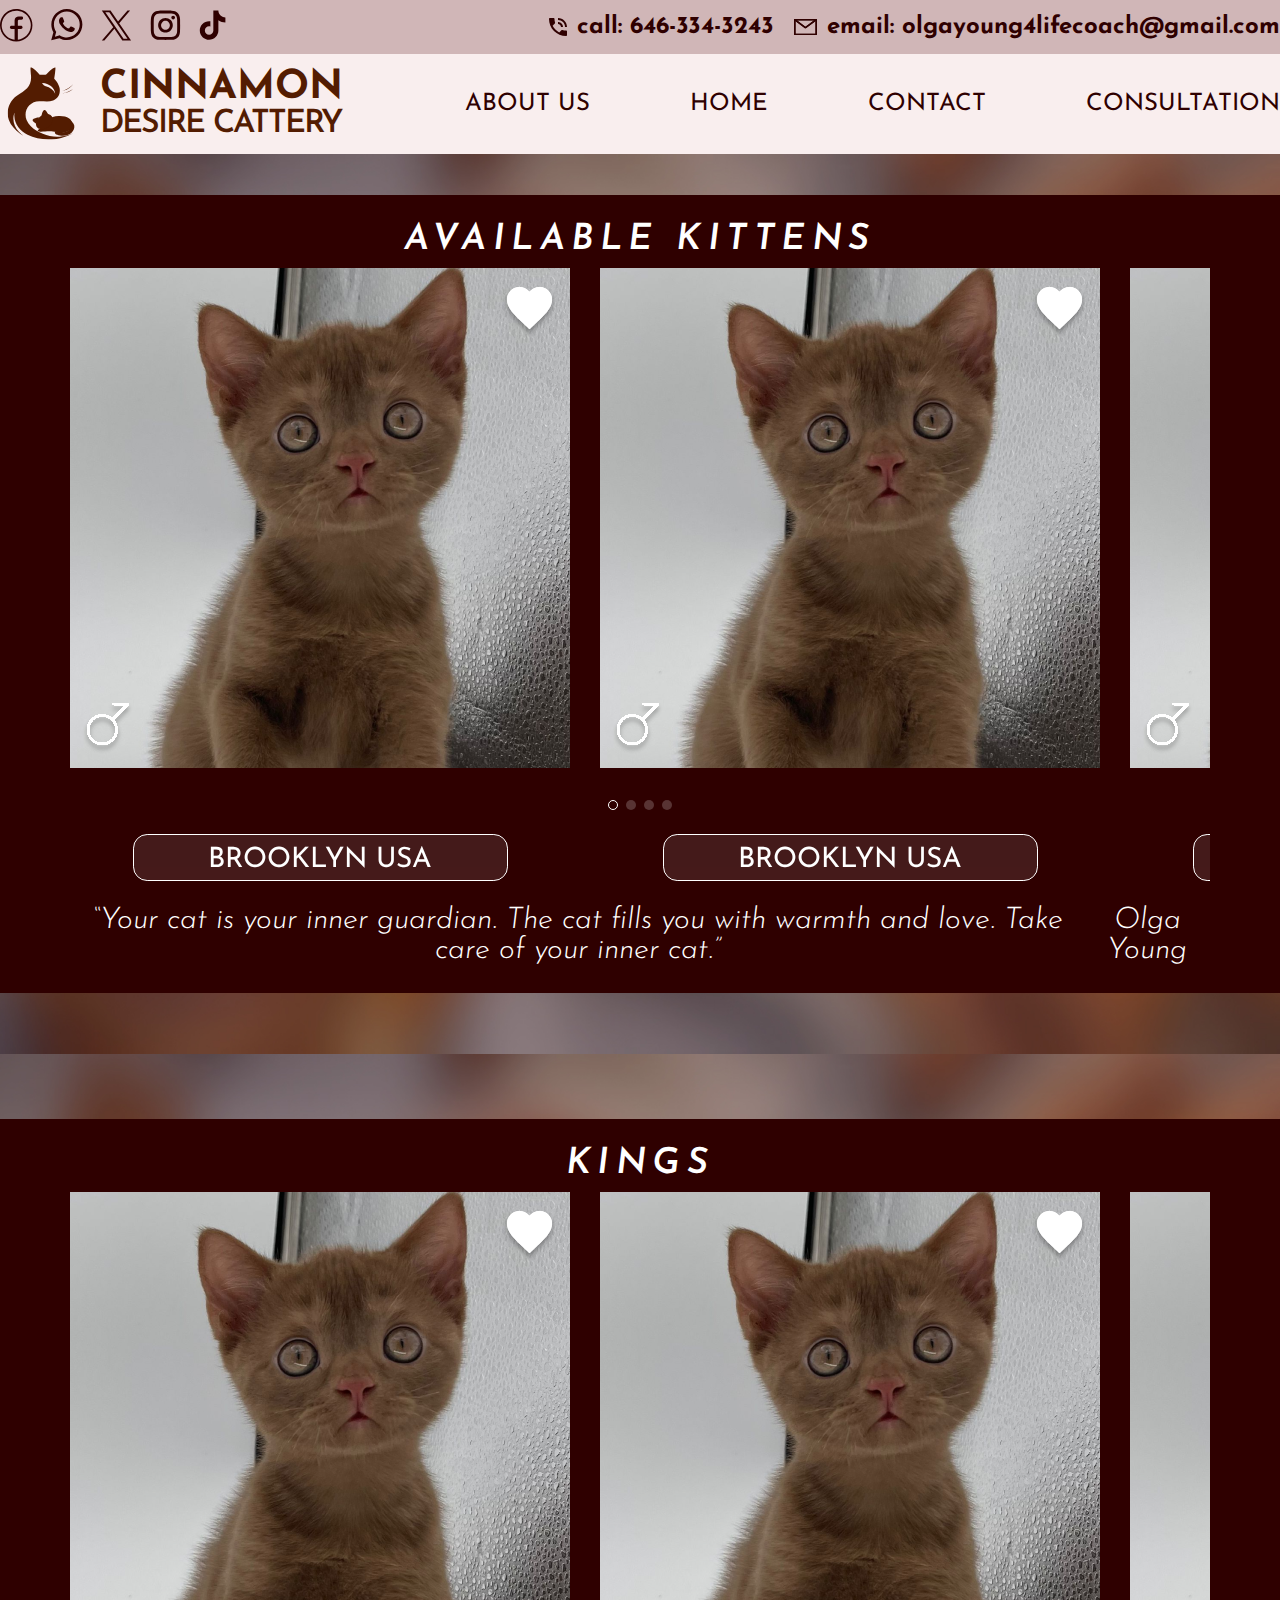
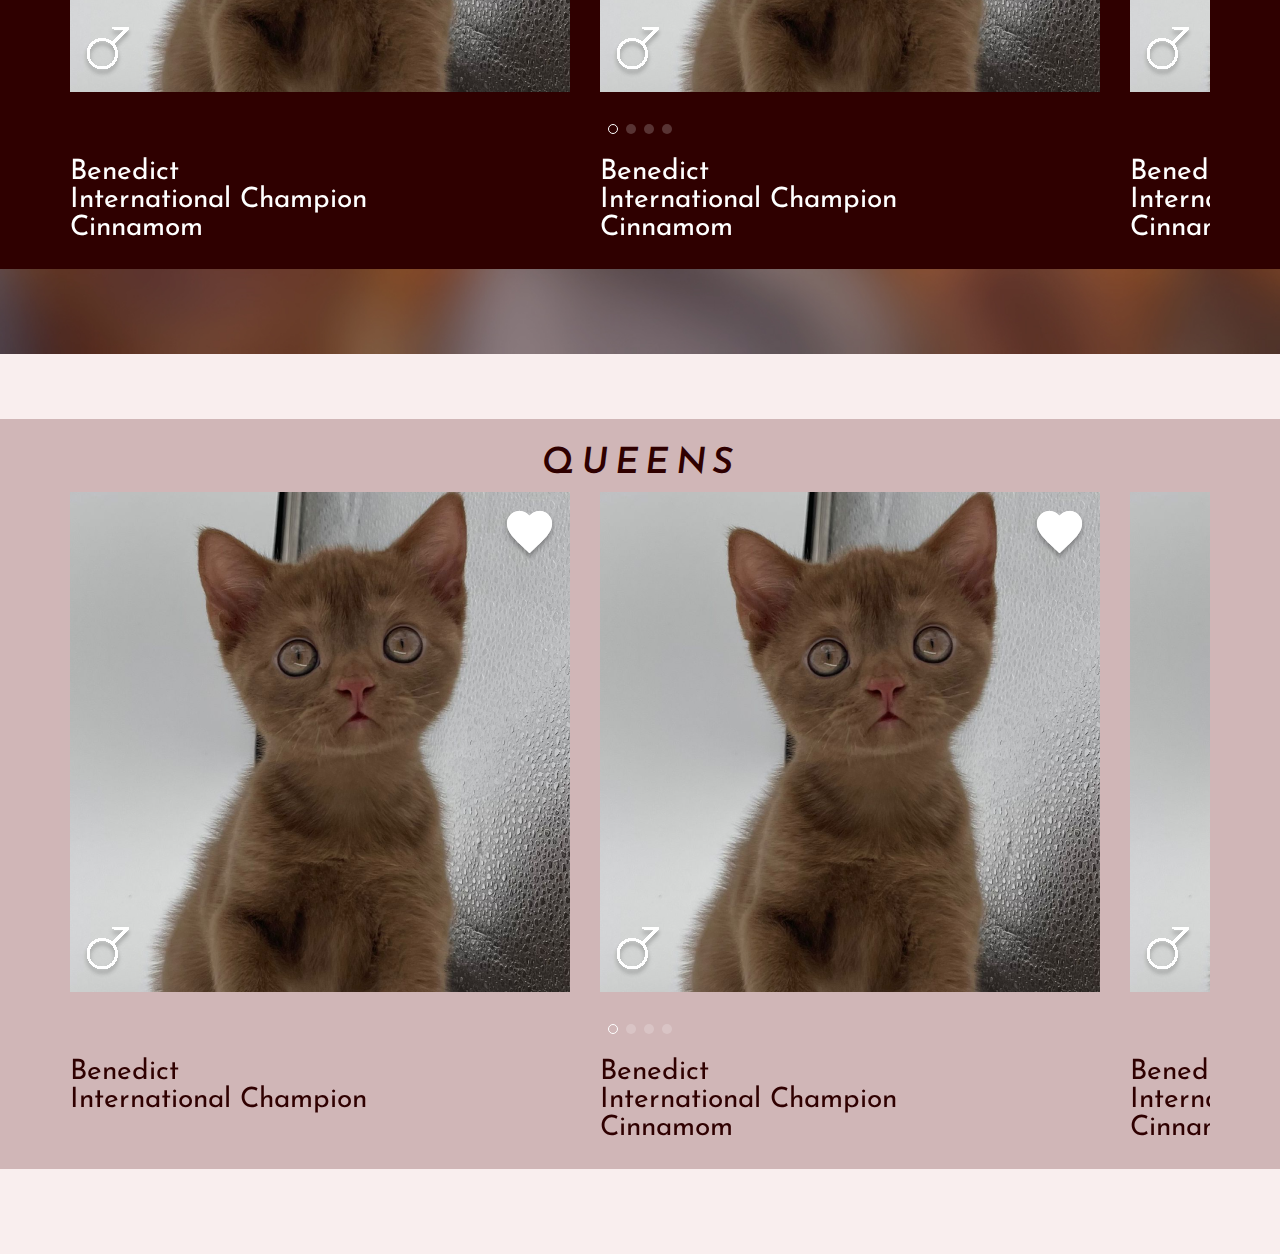
==== index.html @ 4b4c83f2 "Add files via upload" ====
<!DOCTYPE html>
<html lang="en">

<head>
    <meta charset="UTF-8">
    <meta name="viewport" content="width=device-width, initial-scale=1.0">
    <title>Cinnamin Desire Cattery</title>

    <link rel="stylesheet" href="https://cdn.jsdelivr.net/npm/swiper@11/swiper-bundle.min.css" />
    <link rel="stylesheet" href="css/style.css">

</head>

<body>
    <header>
        <div class="top_header">
            <div class="container">
                <div class="wrapper">
                    <div class="top_bar">

                        <div class="social_icons">
                            <a href="#"><img src="./img/icon/fb.svg" alt="Facebook"></a>
                            <a href="#"><img src="./img/icon/wa.svg" alt="WhatsApp"></a>
                            <a href="#"><img src="./img/icon/x.svg" alt="X (formerly Twitter)"></a>
                            <a href="#"><img src="./img/icon/inst.svg" alt="Instagram"></a>
                            <a href="#"><img src="./img/icon/tik.svg" alt="TikTok"></a>
                        </div>
                        <div class="contact_info">
                            <a href="tel:+16463343243"><img src="./img/icon/tel.svg" alt="">Call: 646-334-3243</a>
                            <a href="mailto:olgayoung4lifecoach@gmail.com"><img src="./img/icon/mail.svg" alt="">email: olgayoung4lifecoach@gmail.com</a>
                        </div>
                    </div>
                </div>
            </div>
        </div>
        <div class="bottom_header">
            <div class="container">
                <div class="wrapper">
                    <nav class="main_nav">
                        <a href="index.html" class="logo">
                            <img src="./img/logo.svg" alt="Cattery Logo">
                            <div class="logo_text">
                                <span class="logo_top_text">Cinnamon 
                                </span>
                                <span class="logo_bottom_text"> 
                                    desire cattery</span>
                            </div>
                        </a>
                        <ul class="nav_links">
                            <li><a href="#">About Us</a></li>
                            <li><a href="#">Home</a></li>
                            <li><a href="#">Contact</a></li>
                            <li><a href="#">Consultation</a></li>
                        </ul>
                    </nav>
                </div>
            </div>
        </div>

    </header>

    <section id="available">
        <div class="container">
            <div class="wrapper">
                <div class="available">
                    <h1>Available Kittens</h1>
                    <div class="swiper availableSwiper">
                        <div class="swiper-wrapper">
                            <a href="" class="swiper-slide">
                                <div class="card_img">
                                    <button class="btn_like"><img src="./img/icon/like.svg" alt=""></button>
                                    <img src="./img/cats/1.png" alt="">
                                    <span><img src="./img/icon/men.svg" alt=""></span>
                                </div>
                                <span class="name_card">BROOKLYN USA</span>
                            </a>
                            <a href="" class="swiper-slide">
                                <div class="card_img">
                                    <button class="btn_like"><img src="./img/icon/like.svg" alt=""></button>
                                    <img src="./img/cats/1.png" alt="">
                                    <span><img src="./img/icon/men.svg" alt=""></span>
                                </div>
                                <span class="name_card">BROOKLYN USA</span>
                            </a>
                            <a href="" class="swiper-slide">
                                <div class="card_img">
                                    <button class="btn_like"><img src="./img/icon/like.svg" alt=""></button>
                                    <img src="./img/cats/1.png" alt="">
                                    <span><img src="./img/icon/men.svg" alt=""></span>
                                </div>
                                <span class="name_card">BROOKLYN USA</span>
                            </a>

                            <a href="" class="swiper-slide">
                                <div class="card_img">
                                    <button class="btn_like"><img src="./img/icon/like.svg" alt=""></button>
                                    <img src="./img/cats/1.png" alt="">
                                    <span><img src="./img/icon/men.svg" alt=""></span>
                                </div>
                                <span class="name_card">BROOKLYN USA</span>
                            </a>
                            <a href="" class="swiper-slide">
                                <div class="card_img">
                                    <button class="btn_like"><img src="./img/icon/like.svg" alt=""></button>
                                    <img src="./img/cats/1.png" alt="">
                                    <span><img src="./img/icon/men.svg" alt=""></span>
                                </div>
                                <span class="name_card">BROOKLYN USA</span>
                            </a>
                            <a href="" class="swiper-slide">
                                <div class="card_img">
                                    <button class="btn_like"><img src="./img/icon/like.svg" alt=""></button>
                                    <img src="./img/cats/1.png" alt="">
                                    <span><img src="./img/icon/men.svg" alt=""></span>
                                </div>
                                <span class="name_card">BROOKLYN USA</span>
                            </a>
                        </div>
                        <div class="swiper-pagination"></div>
                    </div>
                    <div class="text_comment">
                        <p>“Your cat is your inner guardian. The cat fills you with warmth and love. Take care of your inner cat.”</p>
                        <p>Olga Young</p>
                    </div>
                </div>
            </div>
        </div>
    </section>
    <section id="available_two">
        <div class="container">
            <div class="wrapper">
                <div class="available">
                    <h1>kings</h1>
                    <div class="swiper availableSwiper">
                        <div class="swiper-wrapper">
                            <a href="" class="swiper-slide">
                                <div class="card_img">
                                    <button class="btn_like"><img src="./img/icon/like.svg" alt=""></button>
                                    <img src="./img/cats/1.png" alt="">
                                    <span><img src="./img/icon/men.svg" alt=""></span>
                                </div>
                                <span class="text_card">Benedict <br>
                                    International Champion<br>
                                    Cinnamom</span>
                            </a>
                            <a href="" class="swiper-slide">
                                <div class="card_img">
                                    <button class="btn_like"><img src="./img/icon/like.svg" alt=""></button>
                                    <img src="./img/cats/1.png" alt="">
                                    <span><img src="./img/icon/men.svg" alt=""></span>
                                </div>
                                <span class="text_card">Benedict <br>
                                    International Champion<br>
                                    Cinnamom</span>
                            </a>
                            <a href="" class="swiper-slide">
                                <div class="card_img">
                                    <button class="btn_like"><img src="./img/icon/like.svg" alt=""></button>
                                    <img src="./img/cats/1.png" alt="">
                                    <span><img src="./img/icon/men.svg" alt=""></span>
                                </div>
                                <span class="text_card">Benedict <br>
                                    International Champion<br>
                                    Cinnamom</span>
                            </a>

                            <a href="" class="swiper-slide">
                                <div class="card_img">
                                    <button class="btn_like"><img src="./img/icon/like.svg" alt=""></button>
                                    <img src="./img/cats/1.png" alt="">
                                    <span><img src="./img/icon/men.svg" alt=""></span>
                                </div>
                                <span class="text_card">Benedict <br>
                                    International Champion<br>
                                    Cinnamom</span>
                            </a>
                            <a href="" class="swiper-slide">
                                <div class="card_img">
                                    <button class="btn_like"><img src="./img/icon/like.svg" alt=""></button>
                                    <img src="./img/cats/1.png" alt="">
                                    <span><img src="./img/icon/men.svg" alt=""></span>
                                </div>
                                <span class="text_card">Benedict <br>
                                    International Champion<br>
                                    Cinnamom</span>
                            </a>
                            <a href="" class="swiper-slide">
                                <div class="card_img">
                                    <button class="btn_like"><img src="./img/icon/like.svg" alt=""></button>
                                    <img src="./img/cats/1.png" alt="">
                                    <span><img src="./img/icon/men.svg" alt=""></span>
                                </div>
                                <span class="text_card">Benedict <br>
                                    International Champion<br>
                                    Cinnamom</span>
                            </a>
                        </div>
                        <div class="swiper-pagination"></div>
                    </div>

                </div>
            </div>
        </div>
    </section>
    <section id="available_white">
        <div class="container">
            <div class="wrapper">
                <div class="available">
                    <h1>Queens</h1>
                    <div class="swiper availableSwiper">
                        <div class="swiper-wrapper">
                            <a href="" class="swiper-slide">
                                <div class="card_img">
                                    <button class="btn_like"><img src="./img/icon/like.svg" alt=""></button>
                                    <img src="./img/cats/1.png" alt="">
                                    <span><img src="./img/icon/men.svg" alt=""></span>
                                </div>
                                <span class="text_card">Benedict <br>
                                    International Champion</span>
                            </a>
                            <a href="" class="swiper-slide">
                                <div class="card_img">
                                    <button class="btn_like"><img src="./img/icon/like.svg" alt=""></button>
                                    <img src="./img/cats/1.png" alt="">
                                    <span><img src="./img/icon/men.svg" alt=""></span>
                                </div>
                                <span class="text_card">Benedict <br>
                                    International Champion<br>
                                    Cinnamom</span>
                            </a>
                            <a href="" class="swiper-slide">
                                <div class="card_img">
                                    <button class="btn_like"><img src="./img/icon/like.svg" alt=""></button>
                                    <img src="./img/cats/1.png" alt="">
                                    <span><img src="./img/icon/men.svg" alt=""></span>
                                </div>
                                <span class="text_card">Benedict <br>
                                    International Champion<br>
                                    Cinnamom</span>
                            </a>

                            <a href="" class="swiper-slide">
                                <div class="card_img">
                                    <button class="btn_like"><img src="./img/icon/like.svg" alt=""></button>
                                    <img src="./img/cats/1.png" alt="">
                                    <span><img src="./img/icon/men.svg" alt=""></span>
                                </div>
                                <span class="text_card">Benedict <br>
                                    International Champion<br>
                                    Cinnamom</span>
                            </a>
                            <a href="" class="swiper-slide">
                                <div class="card_img">
                                    <button class="btn_like"><img src="./img/icon/like.svg" alt=""></button>
                                    <img src="./img/cats/1.png" alt="">
                                    <span><img src="./img/icon/men.svg" alt=""></span>
                                </div>
                                <span class="text_card">Benedict <br>
                                    International Champion<br>
                                    Cinnamom</span>
                            </a>
                            <a href="" class="swiper-slide">
                                <div class="card_img">
                                    <button class="btn_like"><img src="./img/icon/like.svg" alt=""></button>
                                    <img src="./img/cats/1.png" alt="">
                                    <span><img src="./img/icon/men.svg" alt=""></span>
                                </div>
                                <span class="text_card">Benedict <br>
                                    International Champion<br>
                                    Cinnamom</span>
                            </a>
                        </div>
                        <div class="swiper-pagination"></div>
                    </div>

                </div>
            </div>
        </div>
    </section>

    <script src="https://cdn.jsdelivr.net/npm/swiper@11/swiper-bundle.min.js"></script>
    <script src="js/swiper.js"></script>
    <!-- <script src="js/main.js"></script> -->
</body>

</html>
---- css/style.css ----
@import url('https://fonts.googleapis.com/css2?family=Josefin+Sans:ital,wght@0,100..700;1,100..700&display=swap');
* {
    text-decoration: none;
    box-sizing: border-box;
    margin: 0;
    padding: 0;
    outline: none;
    list-style: none;
}

button {
    cursor: pointer;
    background: none;
    outline: none;
    border: none;
}

body {
    width: 100%;
    min-height: 100vh;
    min-height: 100vh;
    /* background: #F9EEEE;
     */
    background: #2F0000;
    font-family: "Josefin Sans", sans-serif;
    margin: 0 auto;
}

.wrapper {
    max-width: 1700px;
    margin: 0 auto;
}

.container {
    width: 100%;
    max-width: 1920px;
    margin: 0 auto;
}

.top_bar {
    display: flex;
    align-items: center;
    justify-content: space-between;
}

.social_icons {
    display: flex;
    align-items: center;
    gap: 18px;
}

.contact_info {
    display: flex;
    align-items: center;
    gap: 20px;
}

.contact_info a {
    display: flex;
    align-items: center;
    gap: 10px;
    font-style: normal;
    font-weight: 700;
    font-size: 24px;
    line-height: 24px;
    /* identical to box height */
    text-transform: lowercase;
    color: #2F0000;
}

header {
    z-index: 999;
}

.top_header {
    width: 100%;
    height: 54px;
    display: flex;
    align-items: center;
    background: #D0B6B7;
    backdrop-filter: blur(108.95px);
}

.bottom_header {
    width: 100%;
    height: 100px;
    display: flex;
    align-items: center;
    background: #F9EEEE;
    backdrop-filter: blur(108.95px);
    /* Note: backdrop-filter has minimal browser support */
}

.main_nav {
    width: 100%;
    display: flex;
    justify-content: space-between;
    align-items: center;
    height: 100%;
}

.nav_links {
    display: flex;
    align-items: center;
    gap: 100px;
}

.nav_links li a {
    font-style: normal;
    font-weight: 400;
    font-size: 24px;
    /* identical to box height */
    text-transform: uppercase;
    color: #2F0000;
    transition: border .1s ease;
}

.nav_links li a:hover {
    border-bottom: 2px solid #2F0000;
    transition: border .1s ease;
}

.logo {
    display: flex;
    gap: 15px;
    align-items: center;
}

.logo img {
    width: 85px;
    height: 85px;
}

.logo_text {
    display: flex;
    flex-direction: column;
}

.logo_top_text {
    font-style: normal;
    font-weight: 800;
    font-size: 40px;
    line-height: 40px;
    text-transform: uppercase;
    color: #531C01;
}

.logo_bottom_text {
    font-style: normal;
    font-weight: 600;
    font-size: 32px;
    line-height: 32px;
    letter-spacing: -0.06em;
    text-transform: uppercase;
    color: #531C01;
}

#available,
#available_two {
    background: url(../img/bg/availavle.jpg);
    background-size: cover;
    padding: 55px 0 75px;
}

#available_white {
    padding: 55px 0 75px;
    background: #F9EEEE;
}

.swiper {
    width: 100%;
    height: 100%;
}

.available {
    width: 100%;
    left: calc(50% - 1700px/2 - 1px);
    top: 207px;
    background: #2F0000;
    padding: 27px 70px;
}

.availableSwiper .swiper-slide {
    display: flex;
    flex-direction: column;
    align-items: center;
    gap: 66px;
    width: 500px !important;
}

.card_img {
    position: relative;
    width: 500px;
    height: 500px;
    object-fit: cover;
    object-position: center;
}

.card_img img {
    width: 100%;
    height: 100%;
}

.card_img button {
    position: absolute;
}

.card_img span {
    position: absolute;
    left: 12px;
    bottom: 10px;
}

.btn_like {
    top: 19px;
    right: 14px;
}

.name_card {
    display: flex;
    align-items: center;
    justify-content: center;
    font-style: normal;
    font-weight: 400;
    font-size: 28px;
    /* identical to box height */
    color: #FFFFFF;
    padding-top: 5px;
    line-height: normal;
    width: 375px;
    height: 47.87px;
    background: rgba(255, 255, 255, 0.1);
    border: 1.57299px solid #FFFFFF;
    backdrop-filter: blur(35.3923px);
    /* Note: backdrop-filter has minimal browser support */
    border-radius: 14.1569px;
}

.swiper-pagination {
    top: 530px !important;
}

.swiper-pagination-bullet {
    width: 10px;
    height: 10px;
    background-color: #fff;
}

.swiper-pagination-bullet-active {
    background: transparent !important;
    border: 1px solid #fff !important;
}

.available h1 {
    font-style: italic;
    font-weight: 600;
    font-size: 36px;
    line-height: 36px;
    /* identical to box height */
    letter-spacing: 0.18em;
    text-transform: uppercase;
    color: #FFFFFF;
    text-align: center;
    margin-bottom: 10px;
}

.text_comment {
    display: flex;
    align-items: center;
    margin-top: 25px;
    justify-content: space-between;
}

.text_comment p {
    font-style: italic;
    font-weight: 300;
    font-size: 30px;
    line-height: 30px;
    /* identical to box height */
    text-align: center;
    color: #FFFFFF;
}

.text_card {
    font-style: normal;
    font-weight: 400;
    font-size: 28px;
    line-height: 28px;
    color: #FFFFFF;
    width: 100%;
}

#available_white .available {
    background: #D0B6B7;
}

#available_white .available h1 {
    color: #2F0000;
}

#available_white .available .text_card {
    color: #2F0000;
}

section {
    position: sticky;
    top: 0;
    height: 100vh;
    display: flex;
    align-items: center;
    justify-content: center;
    z-index: 1;
    transition: opacity 0.5s ease;
}

section.hidden {
    opacity: 0;
}

section:not(.hidden) {
    opacity: 1;
}
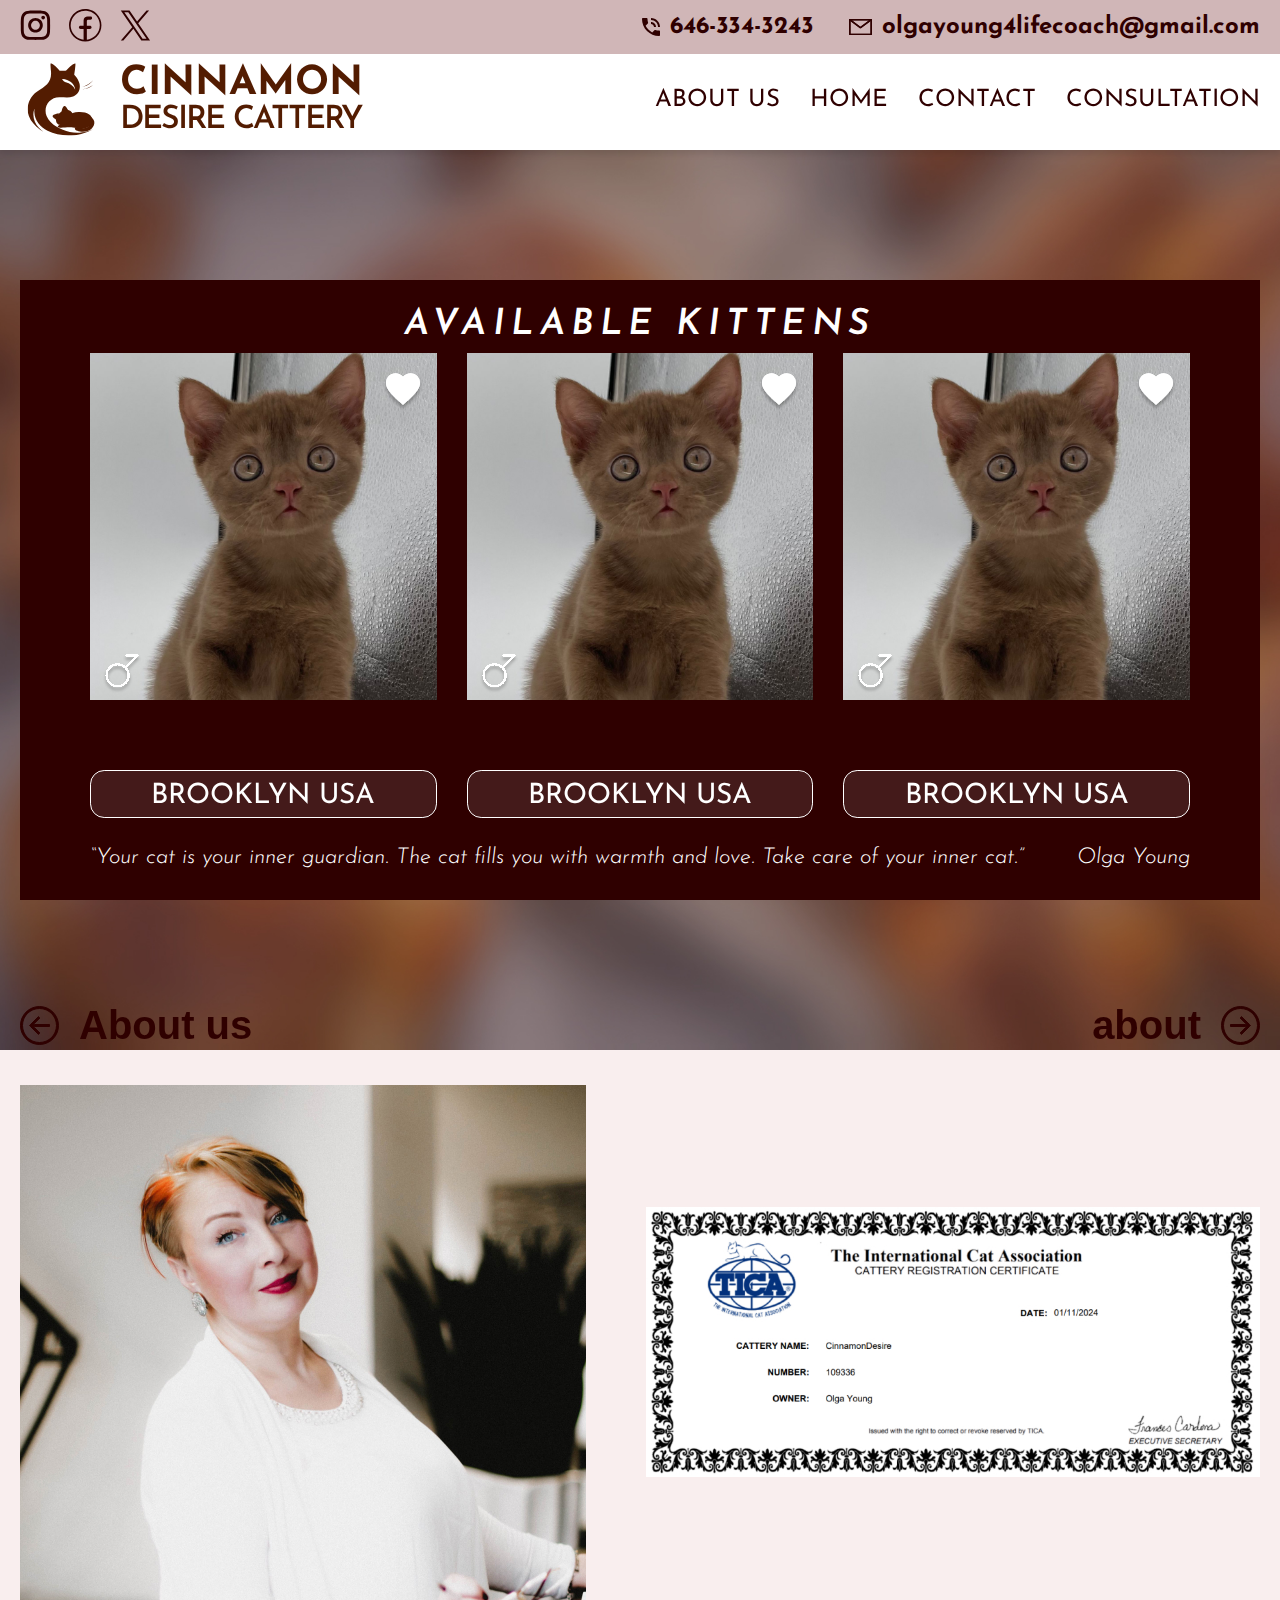
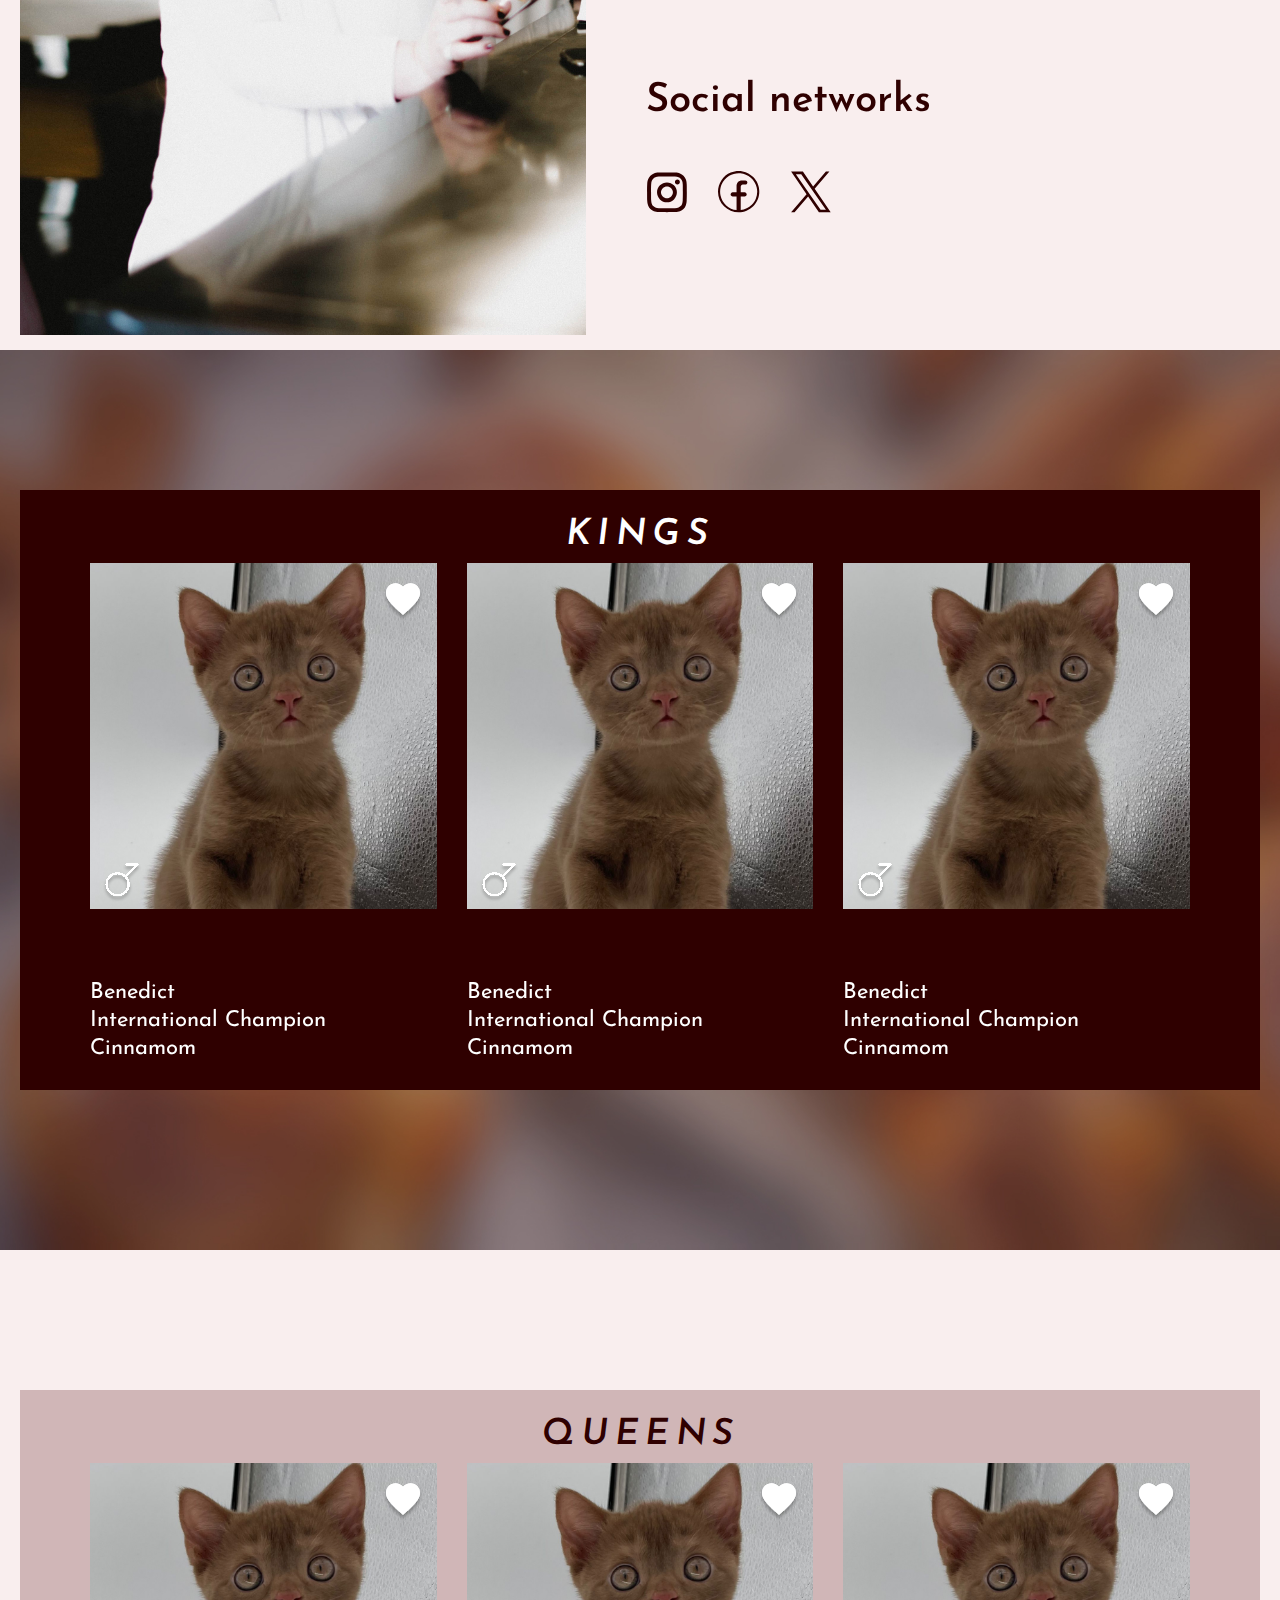
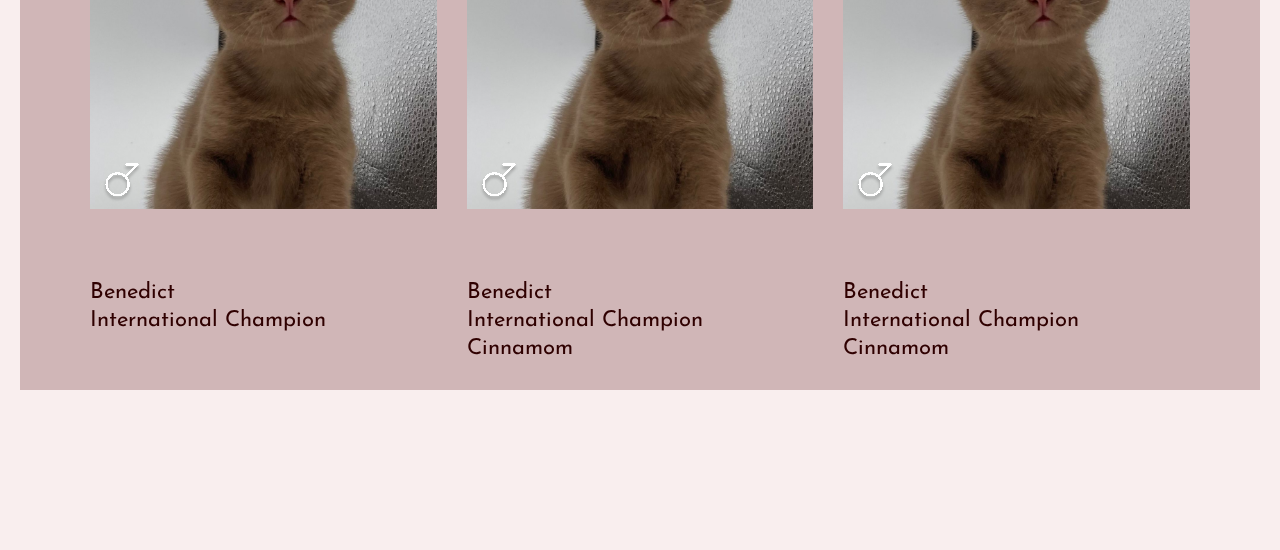
==== commit c6cfc486: "Add files via upload" ====
--- a/index.html
+++ b/index.html
@@ -19,15 +19,16 @@
                     <div class="top_bar">
 
                         <div class="social_icons">
+                            <a href="#"><img src="./img/icon/inst.svg" alt="Instagram"></a>
                             <a href="#"><img src="./img/icon/fb.svg" alt="Facebook"></a>
-                            <a href="#"><img src="./img/icon/wa.svg" alt="WhatsApp"></a>
+                            <!-- <a href="#"><img src="./img/icon/wa.svg" alt="WhatsApp"></a> -->
                             <a href="#"><img src="./img/icon/x.svg" alt="X (formerly Twitter)"></a>
-                            <a href="#"><img src="./img/icon/inst.svg" alt="Instagram"></a>
-                            <a href="#"><img src="./img/icon/tik.svg" alt="TikTok"></a>
+
+                            <!-- <a href="#"><img src="./img/icon/tik.svg" alt="TikTok"></a> -->
                         </div>
                         <div class="contact_info">
-                            <a href="tel:+16463343243"><img src="./img/icon/tel.svg" alt="">Call: 646-334-3243</a>
-                            <a href="mailto:olgayoung4lifecoach@gmail.com"><img src="./img/icon/mail.svg" alt="">email: olgayoung4lifecoach@gmail.com</a>
+                            <a href="tel:+16463343243"><img src="./img/icon/tel.svg" alt="">646-334-3243</a>
+                            <a href="mailto:olgayoung4lifecoach@gmail.com"><img src="./img/icon/mail.svg" alt="">olgayoung4lifecoach@gmail.com</a>
                         </div>
                     </div>
                 </div>
@@ -120,12 +121,66 @@
                     </div>
                     <div class="text_comment">
                         <p>“Your cat is your inner guardian. The cat fills you with warmth and love. Take care of your inner cat.”</p>
-                        <p>Olga Young</p>
+                        <p class="after_text">Olga Young</p>
                     </div>
                 </div>
             </div>
         </div>
     </section>
+    <section id="about_info">
+        <div class="container">
+            <div class="wrapper">
+                <div class="header_about_us">
+                    <button class="end_btn"><img src="./img/icon/end.svg" alt="">About us</button>
+                    <button class="next_btn">Our mission <img src="./img/icon/next.svg" alt=""></button>
+                </div>
+                <div class="about_us" id="about_us">
+                    <div class="olga_img">
+                        <img src="./img/img/olga.jpg" alt="">
+                    </div>
+                    <div class="about_content">
+                        <div class="certificate">
+                            <img src="./img/img/certificate.jpg" alt="">
+                        </div>
+                        <div class="links_about">
+                            <h3>Social networks</h3>
+                            <div class="links_about_flex">
+                                <a href="#"><img src="./img/icon/inst.svg" alt="Instagram"></a>
+                                <a href="#"><img src="./img/icon/fb.svg" alt="Facebook"></a>
+
+                                <a href="#"><img src="./img/icon/x.svg" alt="X (formerly Twitter)"></a>
+                            </div>
+                        </div>
+                    </div>
+                </div>
+                <div class="about_text" id="about">
+                    <p class="p_about">
+                        We are happy to greet you on our website page. If you are here that means you are looking for a special and unique kitten. We are a professional Scottish cat Cattery “Cinnamon Desire”, and we introduce exclusive kittens in rare colors like cinnamon, fawn,
+                        lilac and more for you.<br><br> These colors are hard to obtain without specific breeding pairs to bring those coloration genes out. All of our kittens come from champion parents with excellent pedigree
+                        and many of our kittens become champions as well in the Best & Show rings. <br><br> Our Cattery focuses not only on improving the quality of the Scottish breed and the physical health of our kittens, we also care about the emotional
+                        health of our cats, so our kittens come to their new home without fear. They are trained to be held in arms, and we let their curiosities flourish. They grow in love with kisses and hugs, and we pride ourselves
+                    </p>
+                </div>
+                <div class="about_text" id="mission">
+                    <p class="p_about">
+                        We are happy to greet you on our website page. If you are here that means you are looking for a special and unique kitten. We are a professional Scottish cat Cattery “Cinnamon Desire”, and we introduce exclusive kittens in rare colors like cinnamon, fawn,
+                        lilac and more for you.<br><br> These colors are hard to obtain without specific breeding pairs to bring those coloration genes out. All of our kittens come from champion parents with excellent pedigree
+                        and many of our kittens become champions as well in the Best & Show rings. <br><br> Our Cattery focuses not only on improving the quality of the Scottish breed and the physical health of our kittens, we also care about the emotional
+                        health of our cats, so our kittens come to their new home without fear. They are trained to be held in arms, and we let their curiosities flourish. They grow in love with kisses and hugs, and we pride ourselves
+                    </p>
+                </div>
+                <div class="about_text" id="politic">
+                    <p class="p_about">
+                        We are happy to greet you on our website page. If you are here that means you are looking for a special and unique kitten. We are a professional Scottish cat Cattery “Cinnamon Desire”, and we introduce exclusive kittens in rare colors like cinnamon, fawn,
+                        lilac and more for you.<br><br> These colors are hard to obtain without specific breeding pairs to bring those coloration genes out. All of our kittens come from champion parents with excellent pedigree
+                        and many of our kittens become champions as well in the Best & Show rings. <br><br> Our Cattery focuses not only on improving the quality of the Scottish breed and the physical health of our kittens, we also care about the emotional
+                        health of our cats, so our kittens come to their new home without fear. They are trained to be held in arms, and we let their curiosities flourish. They grow in love with kisses and hugs, and we pride ourselves
+                    </p>
+                </div>
+            </div>
+        </div>
+    </section>
+
     <section id="available_two">
         <div class="container">
             <div class="wrapper">
@@ -280,7 +335,7 @@
 
     <script src="https://cdn.jsdelivr.net/npm/swiper@11/swiper-bundle.min.js"></script>
     <script src="js/swiper.js"></script>
-    <!-- <script src="js/main.js"></script> -->
+    <script src="js/main.js"></script>
 </body>
 
 </html>--- a/css/style.css
+++ b/css/style.css
@@ -24,6 +24,7 @@
     background: #2F0000;
     font-family: "Josefin Sans", sans-serif;
     margin: 0 auto;
+    padding-top: 150px;
 }
 
 .wrapper {
@@ -38,6 +39,7 @@
 }
 
 .top_bar {
+    background: #D0B6B7;
     display: flex;
     align-items: center;
     justify-content: space-between;
@@ -52,7 +54,7 @@
 .contact_info {
     display: flex;
     align-items: center;
-    gap: 20px;
+    gap: 35px;
 }
 
 .contact_info a {
@@ -62,14 +64,30 @@
     font-style: normal;
     font-weight: 700;
     font-size: 24px;
-    line-height: 24px;
     /* identical to box height */
     text-transform: lowercase;
     color: #2F0000;
 }
 
 header {
-    z-index: 999;
+    position: fixed;
+    top: 0;
+    left: 0;
+    width: 100%;
+    z-index: 1000;
+    background-color: white;
+    /* Цвет фона шапки */
+    box-shadow: 0 2px 5px rgba(0, 0, 0, 0.1);
+    /* Легкая тень */
+    transition: transform 0.3s ease, opacity 0.3s ease;
+}
+
+
+/* Скрытая шапка */
+
+header.hidden {
+    transform: translateY(-100%);
+    opacity: 0;
 }
 
 .top_header {
@@ -77,7 +95,7 @@
     height: 54px;
     display: flex;
     align-items: center;
-    background: #D0B6B7;
+    background: #D0B6B7 !important;
     backdrop-filter: blur(108.95px);
 }
 
@@ -185,13 +203,12 @@
     flex-direction: column;
     align-items: center;
     gap: 66px;
-    width: 500px !important;
+    max-width: 500px;
 }
 
 .card_img {
     position: relative;
-    width: 500px;
-    height: 500px;
+    width: 100%;
     object-fit: cover;
     object-position: center;
 }
@@ -227,7 +244,8 @@
     color: #FFFFFF;
     padding-top: 5px;
     line-height: normal;
-    width: 375px;
+    width: 100%;
+    max-width: 375px;
     height: 47.87px;
     background: rgba(255, 255, 255, 0.1);
     border: 1.57299px solid #FFFFFF;
@@ -266,8 +284,8 @@
 
 .text_comment {
     display: flex;
-    align-items: center;
     margin-top: 25px;
+    gap: 30px;
     justify-content: space-between;
 }
 
@@ -277,7 +295,6 @@
     font-size: 30px;
     line-height: 30px;
     /* identical to box height */
-    text-align: center;
     color: #FFFFFF;
 }
 
@@ -290,6 +307,30 @@
     width: 100%;
 }
 
+.top_header {
+    position: fixed;
+    top: 0;
+    width: 100%;
+    z-index: 10;
+    background: white;
+    transition: transform 0.3s ease, opacity 0.3s ease;
+}
+
+.top_header.hidden {
+    transform: translateY(-100%);
+    opacity: 0;
+}
+
+.bottom_header {
+    position: fixed;
+    top: 50px;
+    /* Учитываем высоту скрытого top_header */
+    width: 100%;
+    z-index: 9;
+    background: white;
+    box-shadow: 0px 4px 6px rgba(0, 0, 0, 0.1);
+}
+
 #available_white .available {
     background: #D0B6B7;
 }
@@ -319,4 +360,165 @@
 
 section:not(.hidden) {
     opacity: 1;
+}
+
+.after_text {
+    white-space: nowrap;
+}
+
+#about_info {
+    background: #F9EEEE;
+    padding: 40px 0 100px;
+}
+
+.header_about_us {
+    margin-bottom: 40px;
+    display: flex;
+    align-items: center;
+    justify-content: space-between;
+}
+
+.header_about_us button {
+    font-style: normal;
+    font-weight: 600;
+    font-size: 40px;
+    line-height: 40px;
+    /* identical to box height */
+    color: #2F0000;
+    align-items: center;
+    gap: 20px;
+    display: flex;
+}
+
+.about_us {
+    display: flex;
+    align-items: center;
+    /* justify-content: space-between; */
+    gap: 60px;
+}
+
+.about_content {
+    display: flex;
+    flex-direction: column;
+    gap: 200px;
+}
+
+.links_about h3 {
+    font-style: normal;
+    font-weight: 600;
+    font-size: 40px;
+    line-height: 40px;
+    /* identical to box height */
+    color: #2F0000;
+    margin-bottom: 50px;
+}
+
+.links_about_flex {
+    display: flex;
+    align-items: center;
+    gap: 30px;
+}
+
+.links_about_flex a {
+    width: 42px;
+    height: 42px;
+}
+
+.links_about_flex a img {
+    width: 100%;
+    height: 100%;
+}
+
+.p_about {
+    font-style: normal;
+    font-weight: 600;
+    font-size: 30px;
+    line-height: 42px;
+    letter-spacing: 0.02em;
+    color: #000000;
+}
+
+
+/* Скрыть все блоки по умолчанию */
+
+.about_text,
+.about_us {
+    display: none;
+}
+
+
+/* Активный блок */
+
+.active {
+    display: flex;
+    animation: fadeIn 0.5s ease-in-out;
+}
+
+.olga_img {
+    width: 100%;
+    height: 100%;
+    max-width: 566px;
+    max-height: 850px;
+}
+
+.olga_img img {
+    width: 100%;
+    height: 100%;
+}
+
+.certificate {
+    max-width: 898px;
+    height: auto;
+    width: 100%;
+}
+
+.certificate img {
+    width: 100%;
+    height: 100%;
+}
+
+.olga_img {
+    min-width: 30%;
+}
+
+
+/* Анимация */
+
+@keyframes fadeIn {
+    from {
+        opacity: 0;
+    }
+    to {
+        opacity: 1;
+    }
+}
+
+.about_text {
+    padding: 0 0;
+}
+
+@media (max-width:1920px) {
+    .container {
+        padding: 0 20px;
+    }
+}
+
+@media (max-width:1280px) {
+    .nav_links {
+        gap: 30px;
+    }
+    .card_img button {
+        width: 40px;
+        height: 40px;
+    }
+    .card_img span {
+        width: 40px;
+        height: 40px;
+    }
+    .text_comment p {
+        font-size: 22px;
+    }
+    .text_card {
+        font-size: 22px;
+    }
 }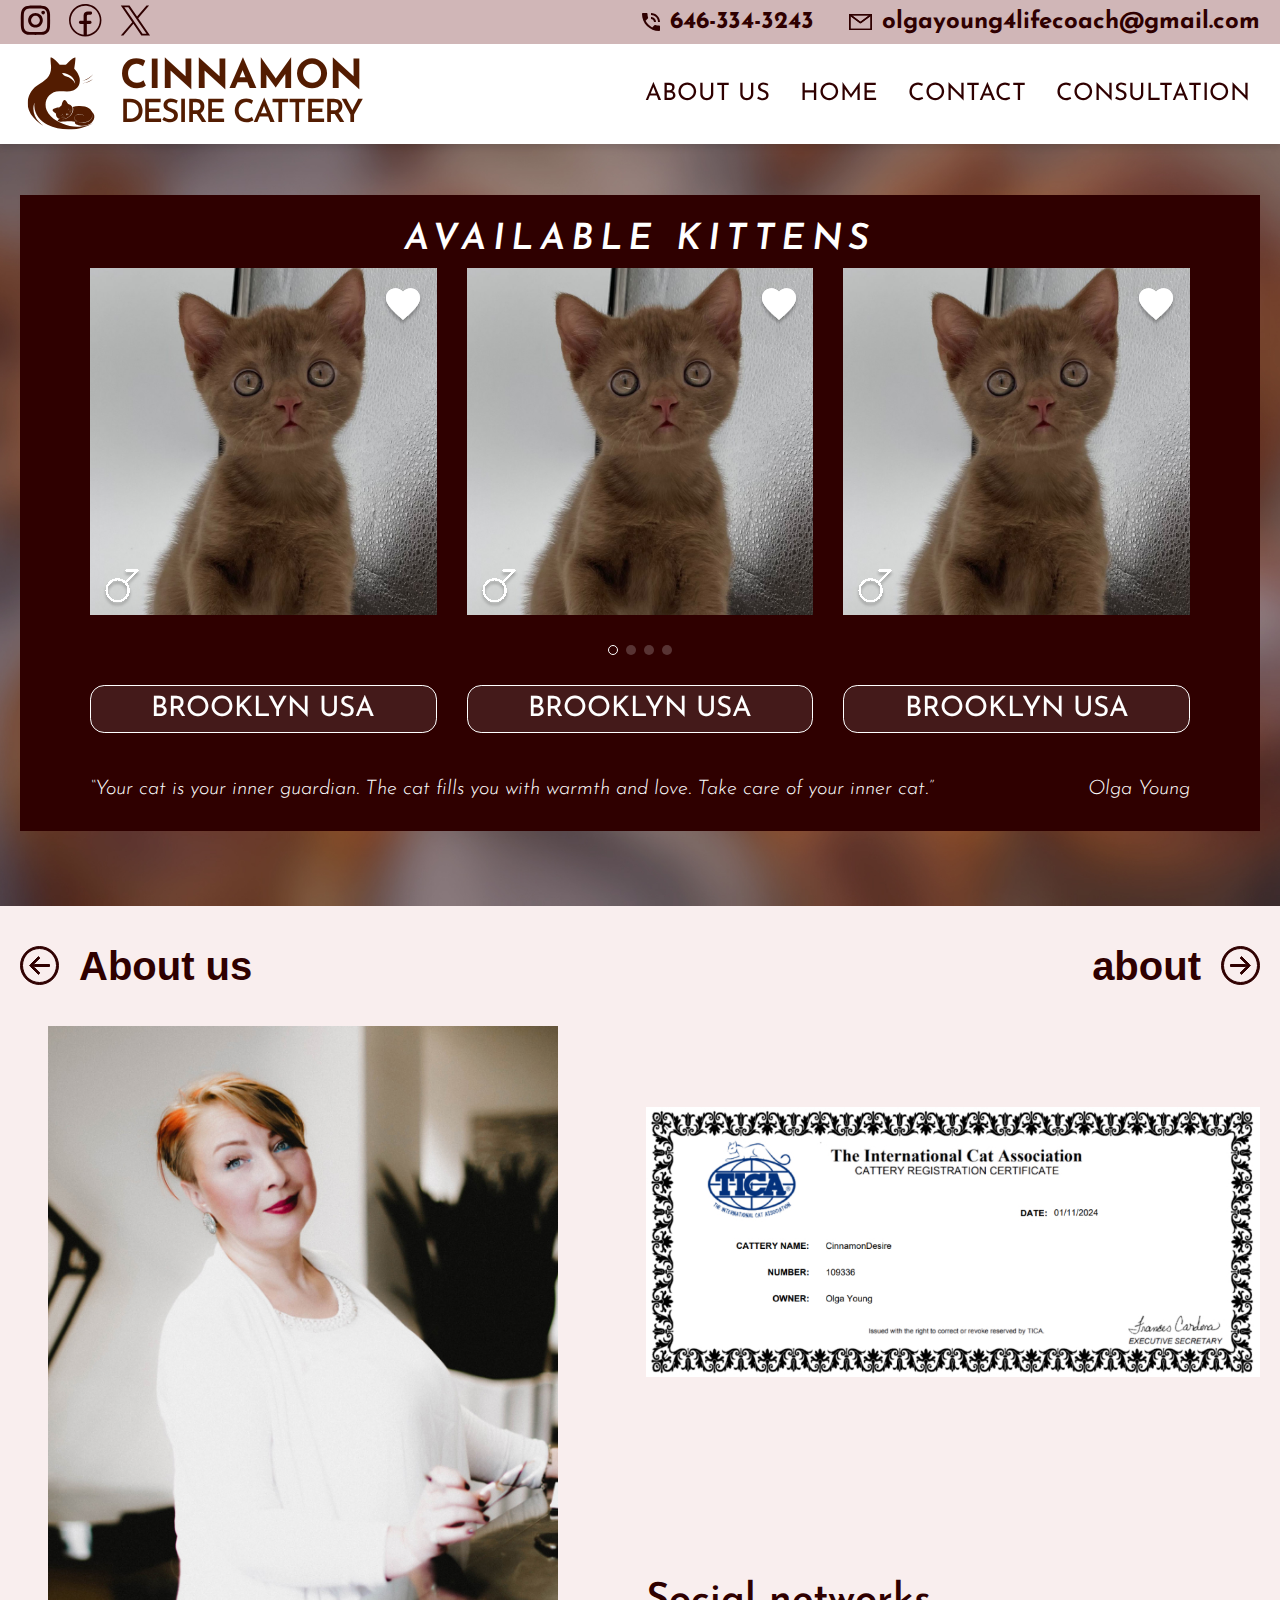
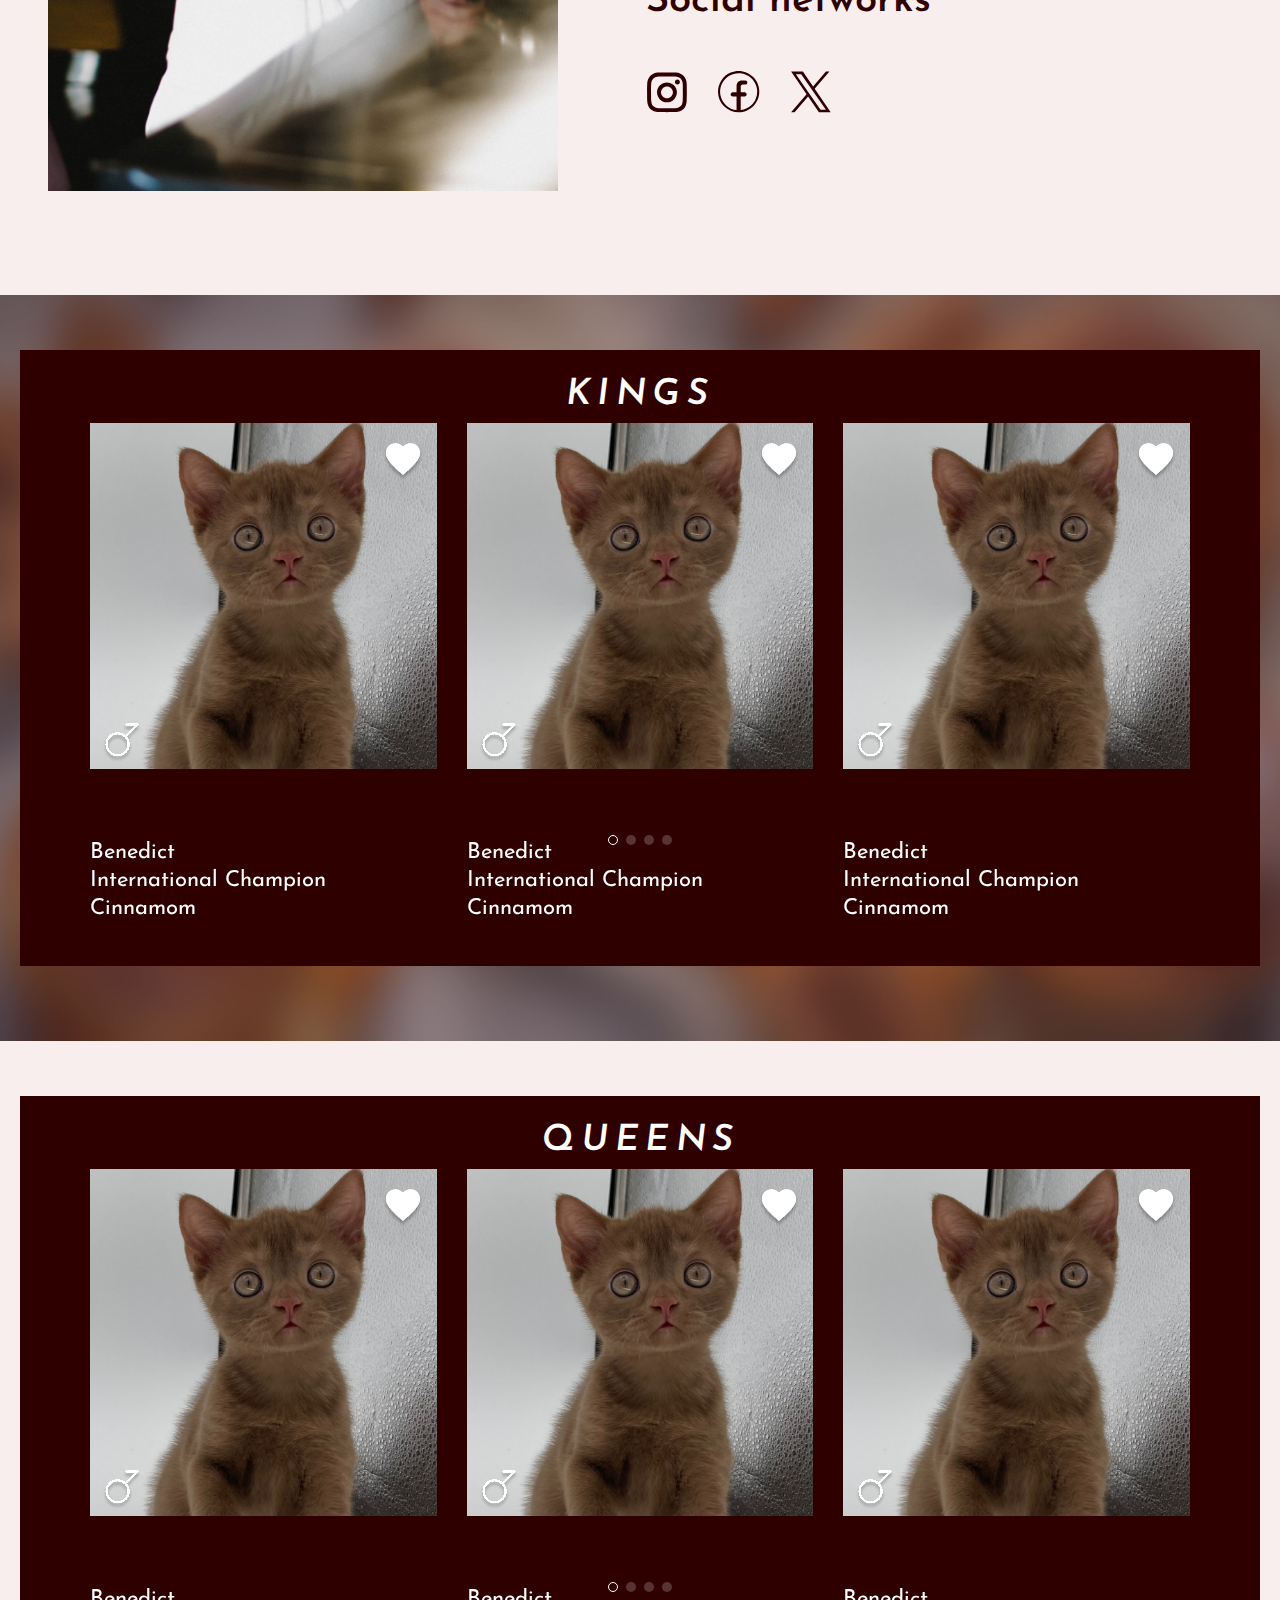
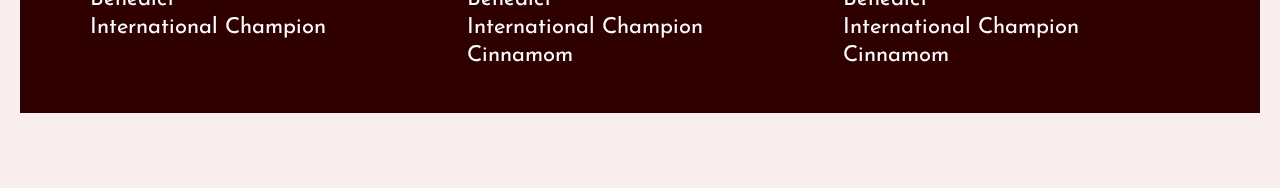
==== commit f660ca4b: "Add files via upload" ====
--- a/index.html
+++ b/index.html
@@ -17,14 +17,10 @@
             <div class="container">
                 <div class="wrapper">
                     <div class="top_bar">
-
                         <div class="social_icons">
                             <a href="#"><img src="./img/icon/inst.svg" alt="Instagram"></a>
                             <a href="#"><img src="./img/icon/fb.svg" alt="Facebook"></a>
-                            <!-- <a href="#"><img src="./img/icon/wa.svg" alt="WhatsApp"></a> -->
                             <a href="#"><img src="./img/icon/x.svg" alt="X (formerly Twitter)"></a>
-
-                            <!-- <a href="#"><img src="./img/icon/tik.svg" alt="TikTok"></a> -->
                         </div>
                         <div class="contact_info">
                             <a href="tel:+16463343243"><img src="./img/icon/tel.svg" alt="">646-334-3243</a>
@@ -38,13 +34,11 @@
             <div class="container">
                 <div class="wrapper">
                     <nav class="main_nav">
-                        <a href="index.html" class="logo">
+                        <a href="index.php" class="logo">
                             <img src="./img/logo.svg" alt="Cattery Logo">
                             <div class="logo_text">
-                                <span class="logo_top_text">Cinnamon 
-                                </span>
-                                <span class="logo_bottom_text"> 
-                                    desire cattery</span>
+                                <span class="logo_top_text">Cinnamon</span>
+                                <span class="logo_bottom_text">desire cattery</span>
                             </div>
                         </a>
                         <ul class="nav_links">
@@ -53,12 +47,26 @@
                             <li><a href="#">Contact</a></li>
                             <li><a href="#">Consultation</a></li>
                         </ul>
+                        <div class="burger-menu">
+                            <div class="lines">
+                                <div class="line"></div>
+                                <div class="line"></div>
+                                <div class="line"></div>
+                            </div>
+                        </div>
+                        <ul class="navLinksBurgerMenu">
+                            <li><a href="#">About Us</a></li>
+                            <li><a href="#">Home</a></li>
+                            <li><a href="#">Contact</a></li>
+                            <li><a href="#">Consultation</a></li>
+                        </ul>
                     </nav>
                 </div>
             </div>
         </div>
-
     </header>
+
+
 
     <section id="available">
         <div class="container">
@@ -69,32 +77,32 @@
                         <div class="swiper-wrapper">
                             <a href="" class="swiper-slide">
                                 <div class="card_img">
-                                    <button class="btn_like"><img src="./img/icon/like.svg" alt=""></button>
-                                    <img src="./img/cats/1.png" alt="">
-                                    <span><img src="./img/icon/men.svg" alt=""></span>
-                                </div>
-                                <span class="name_card">BROOKLYN USA</span>
-                            </a>
-                            <a href="" class="swiper-slide">
-                                <div class="card_img">
-                                    <button class="btn_like"><img src="./img/icon/like.svg" alt=""></button>
-                                    <img src="./img/cats/1.png" alt="">
-                                    <span><img src="./img/icon/men.svg" alt=""></span>
-                                </div>
-                                <span class="name_card">BROOKLYN USA</span>
-                            </a>
-                            <a href="" class="swiper-slide">
-                                <div class="card_img">
-                                    <button class="btn_like"><img src="./img/icon/like.svg" alt=""></button>
-                                    <img src="./img/cats/1.png" alt="">
-                                    <span><img src="./img/icon/men.svg" alt=""></span>
-                                </div>
-                                <span class="name_card">BROOKLYN USA</span>
-                            </a>
-
-                            <a href="" class="swiper-slide">
-                                <div class="card_img">
-                                    <button class="btn_like"><img src="./img/icon/like.svg" alt=""></button>
+                                    <button class="btn_like"><img src="./img/icon/like.svg" alt="Slide 1"></button>
+                                    <img src="./img/cats/1.png" alt="">
+                                    <span><img src="./img/icon/men.svg" alt=""></span>
+                                </div>
+                                <span class="name_card">BROOKLYN USA</span>
+                            </a>
+                            <a href="/dateilPage.php" class="swiper-slide">
+                                <div class="card_img">
+                                    <button class="btn_like"><img src="./img/icon/like.svg" alt="Slide 2"></button>
+                                    <img src="./img/cats/1.png" alt="">
+                                    <span><img src="./img/icon/men.svg" alt=""></span>
+                                </div>
+                                <span class="name_card">BROOKLYN USA</span>
+                            </a>
+                            <a href="" class="swiper-slide">
+                                <div class="card_img">
+                                    <button class="btn_like"><img src="./img/icon/like.svg" alt="Slide 3"></button>
+                                    <img src="./img/cats/1.png" alt="">
+                                    <span><img src="./img/icon/men.svg" alt=""></span>
+                                </div>
+                                <span class="name_card">BROOKLYN USA</span>
+                            </a>
+
+                            <a href="" class="swiper-slide">
+                                <div class="card_img">
+                                    <button class="btn_like"><img src="./img/icon/like.svg" alt="Slide 4"></button>
                                     <img src="./img/cats/1.png" alt="">
                                     <span><img src="./img/icon/men.svg" alt=""></span>
                                 </div>
--- a/css/style.css
+++ b/css/style.css
@@ -19,12 +19,10 @@
     width: 100%;
     min-height: 100vh;
     min-height: 100vh;
-    /* background: #F9EEEE;
-     */
-    background: #2F0000;
+    background: white;
     font-family: "Josefin Sans", sans-serif;
     margin: 0 auto;
-    padding-top: 150px;
+    padding-top: 140px;
 }
 
 .wrapper {
@@ -82,6 +80,10 @@
     transition: transform 0.3s ease, opacity 0.3s ease;
 }
 
+.lines {
+    display: none;
+}
+
 
 /* Скрытая шапка */
 
@@ -92,7 +94,7 @@
 
 .top_header {
     width: 100%;
-    height: 54px;
+    height: 44px;
     display: flex;
     align-items: center;
     background: #D0B6B7 !important;
@@ -242,7 +244,7 @@
     font-size: 28px;
     /* identical to box height */
     color: #FFFFFF;
-    padding-top: 5px;
+    padding: 5px;
     line-height: normal;
     width: 100%;
     max-width: 375px;
@@ -252,10 +254,6 @@
     backdrop-filter: blur(35.3923px);
     /* Note: backdrop-filter has minimal browser support */
     border-radius: 14.1569px;
-}
-
-.swiper-pagination {
-    top: 530px !important;
 }
 
 .swiper-pagination-bullet {
@@ -323,7 +321,7 @@
 
 .bottom_header {
     position: fixed;
-    top: 50px;
+    top: 44px;
     /* Учитываем высоту скрытого top_header */
     width: 100%;
     z-index: 9;
@@ -331,6 +329,8 @@
     box-shadow: 0px 4px 6px rgba(0, 0, 0, 0.1);
 }
 
+
+/* 
 #available_white .available {
     background: #D0B6B7;
 }
@@ -360,7 +360,7 @@
 
 section:not(.hidden) {
     opacity: 1;
-}
+} */
 
 .after_text {
     white-space: nowrap;
@@ -446,6 +446,18 @@
     display: none;
 }
 
+.favorites .swiper-slide {
+    gap: 20px;
+}
+
+.favorites {
+    margin-top: 30px;
+    display: flex;
+    gap: 40px 20px;
+    flex-wrap: wrap !important;
+    justify-content: center;
+}
+
 
 /* Активный блок */
 
@@ -501,6 +513,9 @@
     .container {
         padding: 0 20px;
     }
+    .nav_links {
+        margin-right: 10px;
+    }
 }
 
 @media (max-width:1280px) {
@@ -521,4 +536,328 @@
     .text_card {
         font-size: 22px;
     }
+}
+
+.swiper-pagination {
+    position: relative;
+    bottom: 90px !important;
+}
+
+.burger-menu {
+    display: none;
+}
+
+.navLinksBurgerMenu {
+    display: none;
+    position: fixed;
+    top: 0;
+    right: 0;
+    width: 30vw;
+    height: 100vh;
+    background: rgba(0, 0, 0, 0.9);
+    color: white;
+    justify-content: center;
+    align-items: center;
+    flex-direction: column;
+    z-index: 1000;
+    list-style: none;
+    padding: 0;
+}
+
+.navLinksBurgerMenu.active {
+    display: flex;
+    align-items: flex-end;
+    justify-content: start;
+    padding-top: 60px;
+}
+
+.navLinksBurgerMenu li {
+    margin-top: 10px;
+    margin-right: 24px;
+}
+
+.navLinksBurgerMenu a {
+    color: white;
+    font-size: 24px;
+    text-decoration: none;
+}
+
+
+/* Бургер-иконка */
+
+.burger-menu {
+    display: none;
+    flex-direction: column;
+    justify-content: space-between;
+    width: 30px;
+    height: 20px;
+    cursor: pointer;
+    z-index: 1100;
+}
+
+.burger-menu .line {
+    background: black;
+    height: 3px;
+    border-radius: 2px;
+    transition: 0.3s;
+}
+
+
+/* Анимация бургер-иконки */
+
+.burger-menu.active .line:nth-child(1) {
+    transform: rotate(45deg) translate(5px, 5px);
+}
+
+.burger-menu.active .line:nth-child(2) {
+    opacity: 0;
+}
+
+.burger-menu.active .line:nth-child(3) {
+    transform: rotate(-45deg) translate(5px, -5px);
+}
+
+@media (max-width: 1078px) {}
+
+@media (max-width: 997px) {
+    .burger-menu {
+        display: flex;
+    }
+    .nav_links {
+        display: none;
+    }
+}
+
+@media (max-width:1006px) {
+    /* .logo_top_text{
+    font-size: 30px;
+   }
+   .logo_bottom_text{
+    font-size: 20px;
+   } */
+    .nav_links {
+        display: none;
+    }
+    .lines {
+        display: flex;
+        gap: 4px;
+        flex-direction: column;
+        cursor: pointer;
+        margin-right: 20px;
+    }
+    .line {
+        width: 20px;
+        border: 2px solid #2F0000;
+        background: #2F0000;
+    }
+}
+
+@media (max-width:921px) {
+    .name_card {
+        font-size: 20px;
+        width: 76%;
+    }
+    .availableSwiper .swiper-slide {
+        display: flex;
+        flex-direction: column;
+        align-items: center;
+        /* gap: 30px; */
+        max-width: 500px;
+    }
+}
+
+@media (max-width:823px) {
+    .contact_info {
+        justify-content: space-between;
+    }
+    .contact_info a {
+        font-size: 18px;
+    }
+    .card_img button {
+        width: 30px;
+        height: 30px;
+        right: 8px;
+        top: 10px;
+    }
+    .card_img span {
+        width: 30px;
+        height: 30px;
+        left: 10px;
+        bottom: 10px;
+    }
+}
+
+@media (max-width:741px) {
+    .name_card {
+        width: 95%;
+    }
+    /* .card_img button {
+        width: 30px;
+        height: 30px;
+        right: 6px;
+        top: 7px;
+    }
+    .card_img span {
+        width: 30px;
+        height: 30px;
+        left: 6px;
+        bottom: 6px;
+    } */
+}
+
+@media (max-width:674px) {
+    .availableSwiper .swiper-slide {
+        gap: 30px;
+    }
+    .swiper-pagination {
+        position: relative;
+        bottom: 73px !important;
+    }
+    .header_about_us button,
+    .links_about h3 {
+        font-size: 22px;
+    }
+    .links_about h3 {
+        margin-bottom: 0px;
+    }
+    .links_about {
+        margin-top: 30px;
+    }
+    .about_us {
+        gap: 30px;
+    }
+    #about_info {
+        padding: 40px 30px;
+    }
+    .olga_img img {
+        margin-left: 0 !important;
+        width: 100% !important;
+    }
+    .links_about_flex a {
+        width: 30px;
+        height: 30px;
+    }
+    .links_about_flex {
+        gap: 10px;
+    }
+    .available {
+        padding: 27px 47px;
+    }
+    .contact_info a img {
+        width: 15px;
+    }
+    .contact_info a {
+        gap: 5px;
+    }
+    body {
+        padding-top: 80px;
+    }
+    .bottom_header {
+        height: 55px;
+        top: 30px;
+    }
+    .top_header {
+        height: 30px;
+    }
+    .logo img {
+        width: 45px;
+        height: 45px;
+    }
+    .logo_top_text {
+        font-size: 18px;
+    }
+    .logo_bottom_text {
+        font-size: 12px;
+    }
+    .contact_info a {
+        font-size: 20px;
+    }
+    .social_icons {
+        display: none;
+    }
+    .contact_info {
+        display: contents;
+    }
+    .about_content {
+        gap: 0px;
+    }
+    .active {
+        flex-direction: column;
+    }
+}
+
+.olga_img img {
+    width: 90%;
+    margin-left: 5%;
+}
+
+.text_comment p {
+    /* width: 90%; */
+    font-size: 20px;
+}
+
+
+/* .availableSwiper .swiper-slide {
+    gap: 90px;
+} */
+
+
+/* .availableSwiper .swiper-slide { */
+
+
+/* margin-right: 900px; */
+
+
+/* } */
+
+@media (max-width:586px) {
+    .logo_text span {
+        line-height: 15px;
+    }
+    .contact_info a {
+        font-size: 20px;
+    }
+    .navLinksBurgerMenu a {
+        font-size: 30px;
+    }
+    .navLinksBurgerMenu {
+        display: none;
+        position: fixed;
+        top: 0;
+        left: 0;
+        width: 100vw;
+        height: 100vh;
+        background: rgba(0, 0, 0, 0.9);
+        color: white;
+        justify-content: center;
+        align-items: center;
+        flex-direction: column;
+        z-index: 1000;
+        list-style: none;
+        padding: 0;
+    }
+}
+
+@media (max-width:554px) {
+    .contact_info a {
+        font-size: 14px;
+    }
+}
+
+@media (max-width:527px) {
+    .contact_info a {
+        font-size: 14px;
+    }
+    .name_card {
+        font-size: 13px;
+    }
+    .text_comment {
+        flex-direction: column;
+    }
+    .p_about {
+        font-style: normal;
+        font-weight: 600;
+        font-size: 18px;
+        line-height: 20px;
+    }
 }